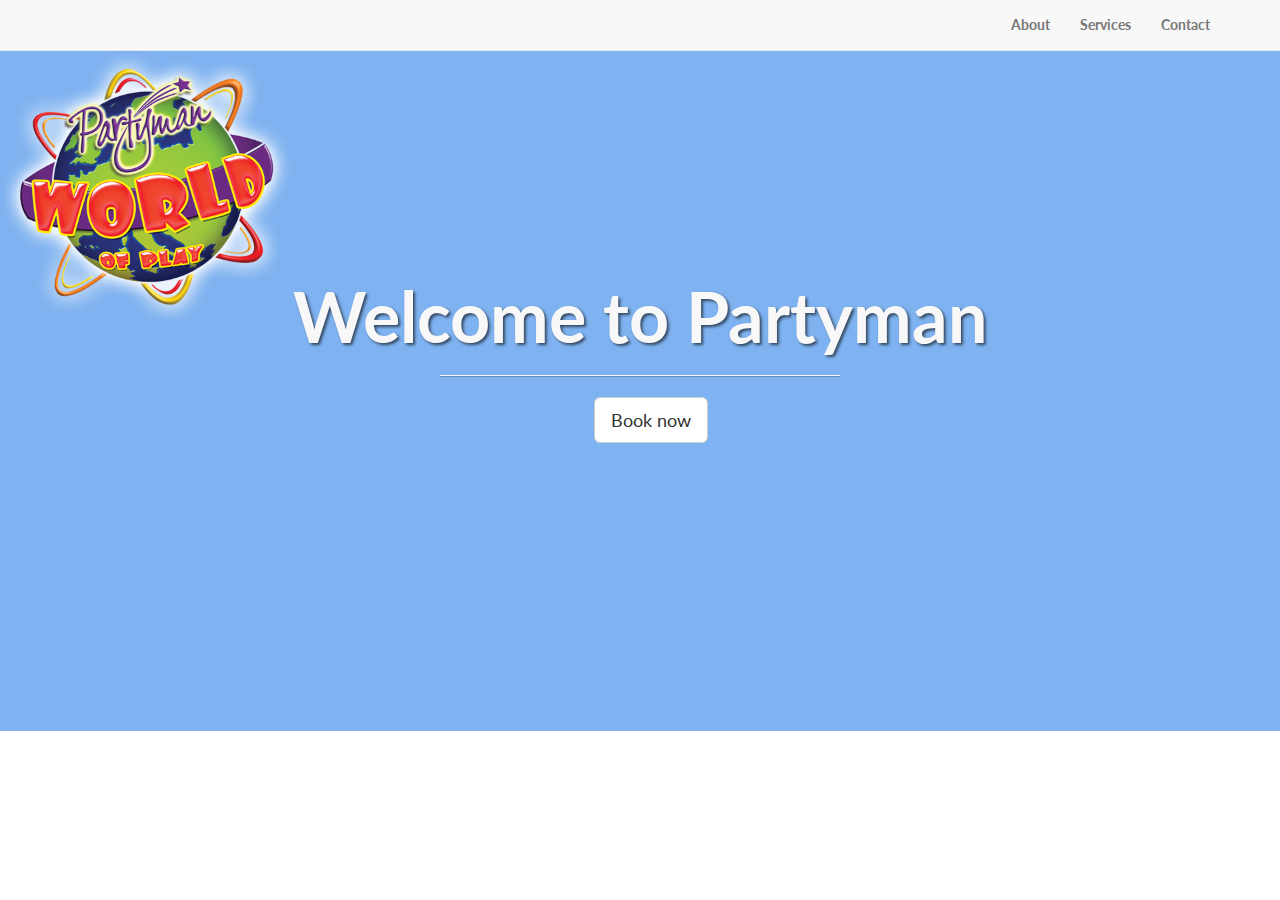
==== partyman v1/index.html @ 431a58e4 "Commit of full folder" ====
<!DOCTYPE html>
<html lang="en">

<head>

    <meta charset="utf-8">
    <meta http-equiv="X-UA-Compatible" content="IE=edge">
    <meta name="viewport" content="width=device-width, initial-scale=1">
    <meta name="description" content="">
    <meta name="author" content="">

    <title>Landing Page - Start Bootstrap Theme</title>

    <!-- Bootstrap Core CSS -->
    <link href="css/bootstrap.min.css" rel="stylesheet">

    <!-- Custom CSS -->
    <link href="css/landing-page.css" rel="stylesheet">

    <!-- Custom Fonts -->
    <link href="font-awesome/css/font-awesome.min.css" rel="stylesheet" type="text/css">
    <link href="https://fonts.googleapis.com/css?family=Lato:300,400,700,300italic,400italic,700italic" rel="stylesheet" type="text/css">

    <!-- HTML5 Shim and Respond.js IE8 support of HTML5 elements and media queries -->
    <!-- WARNING: Respond.js doesn't work if you view the page via file:// -->
    <!--[if lt IE 9]>
        <script src="https://oss.maxcdn.com/libs/html5shiv/3.7.0/html5shiv.js"></script>
        <script src="https://oss.maxcdn.com/libs/respond.js/1.4.2/respond.min.js"></script>
    <![endif]-->

</head>

<body>

    <img id="logo" src="img/logo.png" />
    <!-- Navigation -->
    <nav class="navbar navbar-default navbar-fixed-top topnav" role="navigation">
        <div class="container topnav">
            <!-- Brand and toggle get grouped for better mobile display -->
            <div class="navbar-header">
                <button type="button" class="navbar-toggle" data-toggle="collapse" data-target="#bs-example-navbar-collapse-1">
                    <span class="sr-only">Toggle navigation</span>
                    <span class="icon-bar"></span>
                    <span class="icon-bar"></span>
                    <span class="icon-bar"></span>
                </button>
                <a class="navbar-brand topnav" href="#"></a>
            </div>
            <!-- Collect the nav links, forms, and other content for toggling -->
            <div class="collapse navbar-collapse" id="bs-example-navbar-collapse-1">
                <ul class="nav navbar-nav navbar-right">
                    <li>
                        <a href="#about">About</a>
                    </li>
                    <li>
                        <a href="#services">Services</a>
                    </li>
                    <li>
                        <a href="#contact">Contact</a>
                    </li>
                </ul>
            </div>
            <!-- /.navbar-collapse -->
        </div>
        <!-- /.container -->
    </nav>


    <!-- Header -->
    <a name="about"></a>
    <div class="intro-header">
        <div class="container">

            <div class="row">
                <div class="col-lg-12">
                    <div class="intro-message">
                        <h1>Welcome to Partyman</h1>
                        <h3></h3>
                        <hr class="intro-divider">
                        <ul class="list-inline intro-social-buttons">
                            <li>
                               <!-- <a href="https://twitter.com/SBootstrap" class="btn btn-default btn-lg"><i></i> <span class="network-name"></span></a>-->
                            </li>
                            <li>
                               <!-- <a href="#" class="btn btn-default btn-lg"><i>  </i></i> <span class="network-name">Our services</span></a>-->
                            </li>
                            <li>
                                <!--<a href="html/booking.html" class="btn btn-default btn-lg"><i class=""></i> <span class="network-name">Book now</span></a>-->
                                <div class="dropdown">
                                  <button class="btn btn-default btn-lg" type="button" data-toggle="dropdown">Book now
                                  <span class=""></span></button>
                                  <ul class="dropdown-menu">
                                    <li><a href="html/booking.html">Basildon</a></li>
                                    <li><a href="html/booking.html">Lakeside</a></li>
                                    <li><a href="html/booking.html">Oxford</a></li>
                                    <li><a href="html/booking.html">Stevenage</a></li>
                                    <li><a href="html/booking.html">Wembley</a></li>
                                  </ul>
                                </div>
                            </li>
                        </ul>
                    </div>
                </div>
            </div>

        </div>
        <!-- /.container -->

    </div>
    <!-- /.intro-header -->

    <!-- Page Content -->



    <!-- jQuery -->
    <script src="js/jquery.js"></script>

    <!-- Bootstrap Core JavaScript -->
    <script src="js/bootstrap.min.js"></script>


</body>

</html>
---- partyman v1/css/landing-page.css ----
/*
 * Start Bootstrap - Landing Page (http://startbootstrap.com/)
 * Copyright 2013-2016 Start Bootstrap
 * Licensed under MIT (https://github.com/BlackrockDigital/startbootstrap/blob/gh-pages/LICENSE)
 */

body,
html {
    width: 100%;
    height: 100%;
}

body,
h1,
h2,
h3,
h4,
h5,
h6 {
    font-family: "Lato","Helvetica Neue",Helvetica,Arial,sans-serif;
    font-weight: 700;
}

.topnav {
    font-size: 14px; 
}

.lead {
    font-size: 18px;
    font-weight: 400;
}

.intro-header {
    padding-top: 50px; /* If you're making other pages, make sure there is 50px of padding to make sure the navbar doesn't overlap content! */
    padding-bottom: 50px;
    text-align: center;
    color: #f8f8f8;
    background-color: #7FB2F0;
    background-size: cover;
}

.intro-message {
    position: relative;
    padding-top: 20%;
    padding-bottom: 20%;
}

.intro-message > h1 {
    margin: 0;
    text-shadow: 2px 2px 3px rgba(0,0,0,0.6);
    font-size: 5em;
}

.intro-divider {
    width: 400px;
    border-top: 1px solid #f8f8f8;
    border-bottom: 1px solid rgba(0,0,0,0.2);
}

.intro-message > h3 {
    text-shadow: 2px 2px 3px rgba(0,0,0,0.6);
}

@media(max-width:767px) {
    .intro-message {
        padding-bottom: 15%;
    }

    .intro-message > h1 {
        font-size: 3em;
    }

    ul.intro-social-buttons > li {
        display: block;
        margin-bottom: 20px;
        padding: 0;
    }

    ul.intro-social-buttons > li:last-child {
        margin-bottom: 0;
    }

    .intro-divider {
        width: 100%;
    }
}

.network-name {
    text-transform: uppercase;
    font-size: 14px;
    font-weight: 400;
    letter-spacing: 2px;
}

.content-section-a {
    padding: 50px 0;
    background-color: #f8f8f8;
}

.content-section-b {
    padding: 50px 0;
    border-top: 1px solid #e7e7e7;
    border-bottom: 1px solid #e7e7e7;
}

.section-heading {
    margin-bottom: 30px;
}

.section-heading-spacer {
    float: left;
    width: 200px;
    border-top: 3px solid #e7e7e7;
}

.banner {
    padding: 100px 0;
    color: #f8f8f8;
    background: url(../img/banner-bg.jpg) no-repeat center center;
    background-size: cover;
}

.banner h2 {
    margin: 0;
    text-shadow: 2px 2px 3px rgba(0,0,0,0.6);
    font-size: 3em;
}

.banner ul {
    margin-bottom: 0;
}

.banner-social-buttons {
    float: right;
    margin-top: 0;
}

@media(max-width:1199px) {
    ul.banner-social-buttons {
        float: left;
        margin-top: 15px;
    }
}

@media(max-width:767px) {
    .banner h2 {
        margin: 0;
        text-shadow: 2px 2px 3px rgba(0,0,0,0.6);
        font-size: 3em;
    }

    ul.banner-social-buttons > li {
        display: block;
        margin-bottom: 20px;
        padding: 0;
    }

    ul.banner-social-buttons > li:last-child {
        margin-bottom: 0;
    }
}

footer {
    padding: 50px 0;
    background-color: #f8f8f8;
}

p.copyright {
    margin: 15px 0 0;
}

.booking-container{
    background-color: white;
    color: black;
    padding: 10px;
}

.booking-container h1{
    margin-bottom: 30px;
}

article{
    padding-top: 15px;
}

summary::-webkit-details-marker {

}
summary:focus {
    outline-style: none;
}
summary:hover{
    cursor: pointer;
}

details div{
    padding-top: 10px;
    padding-bottom: 10px;
}

#logo{
    position: absolute;
    left: 0;
    top: 50px;
    width: 300px;
}
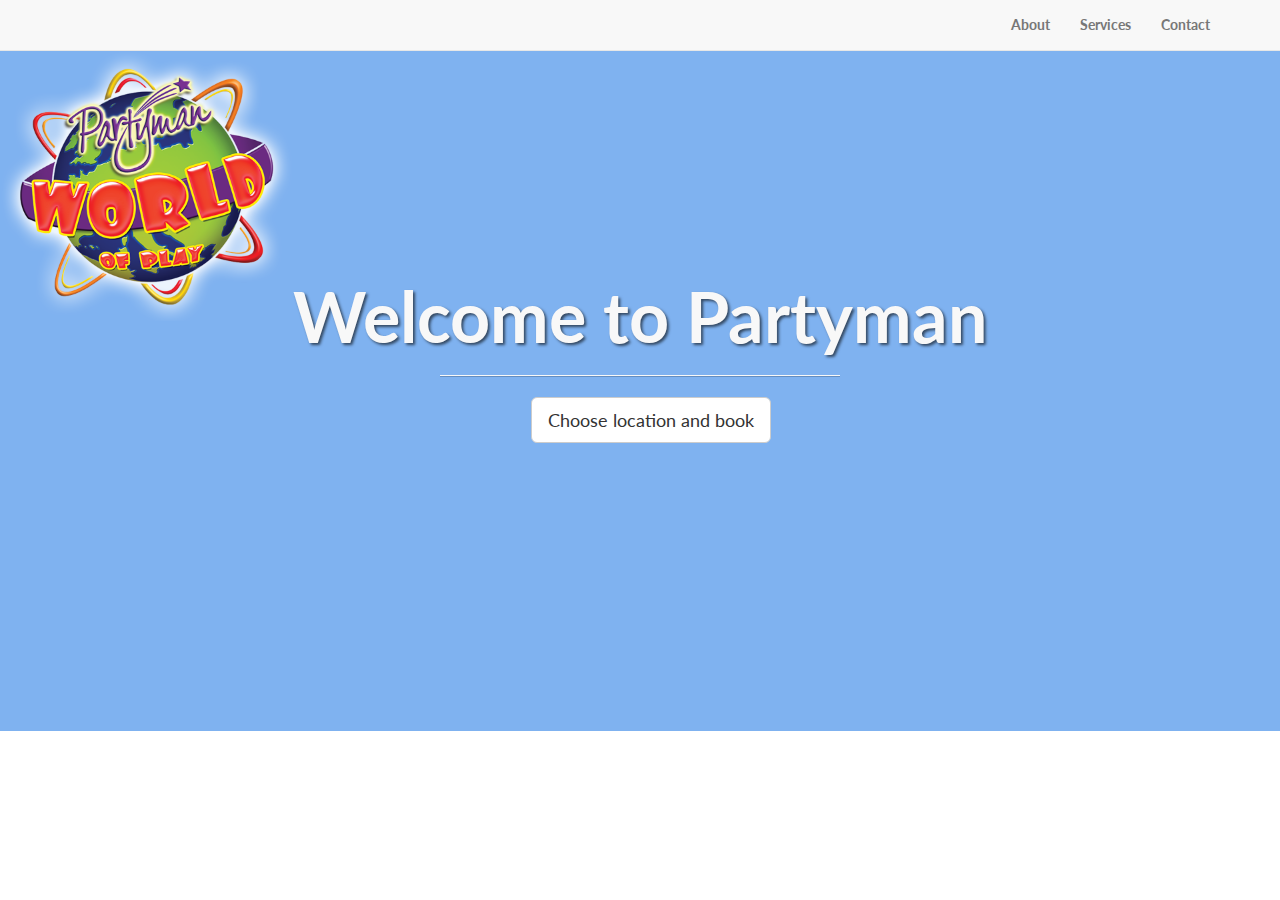
==== commit c4df4909: "change label of book button" ====
--- a/partyman v1/index.html
+++ b/partyman v1/index.html
@@ -87,7 +87,7 @@
                             <li>
                                 <!--<a href="html/booking.html" class="btn btn-default btn-lg"><i class=""></i> <span class="network-name">Book now</span></a>-->
                                 <div class="dropdown">
-                                  <button class="btn btn-default btn-lg" type="button" data-toggle="dropdown">Book now
+                                  <button class="btn btn-default btn-lg" type="button" data-toggle="dropdown">Choose location and book
                                   <span class=""></span></button>
                                   <ul class="dropdown-menu">
                                     <li><a href="html/booking.html">Basildon</a></li>
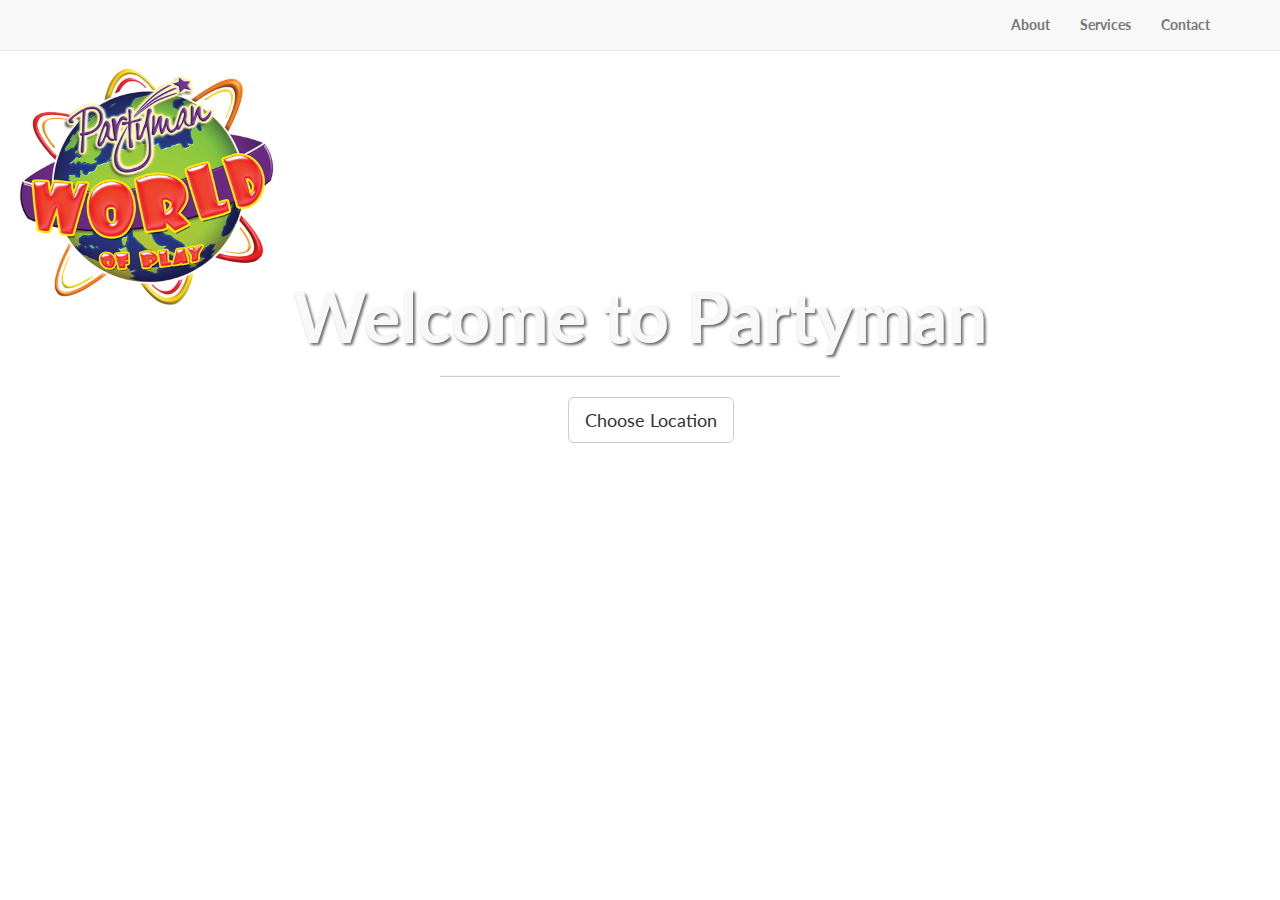
==== commit 6d7f5262: "landing-page" ====
--- a/partyman v1/index.html
+++ b/partyman v1/index.html
@@ -69,6 +69,13 @@
     <!-- Header -->
     <a name="about"></a>
     <div class="intro-header">
+         <div class="carousel slide carousel-fade" data-ride="carousel">
+          <div class= carousel-inner role="listbox">
+              <div class="item active"></div>
+              <div class="item"></div>
+              <div class="item"></div>
+          </div>
+          </div>
         <div class="container">
 
             <div class="row">
@@ -87,7 +94,7 @@
                             <li>
                                 <!--<a href="html/booking.html" class="btn btn-default btn-lg"><i class=""></i> <span class="network-name">Book now</span></a>-->
                                 <div class="dropdown">
-                                  <button class="btn btn-default btn-lg" type="button" data-toggle="dropdown">Choose location and book
+                                  <button class="btn btn-default btn-lg" type="button" data-toggle="dropdown">Choose Location
                                   <span class=""></span></button>
                                   <ul class="dropdown-menu">
                                     <li><a href="html/booking.html">Basildon</a></li>
@@ -102,7 +109,6 @@
                     </div>
                 </div>
             </div>
-
         </div>
         <!-- /.container -->
 
@@ -112,12 +118,14 @@
     <!-- Page Content -->
 
 
-
     <!-- jQuery -->
-    <script src="js/jquery.js"></script>
-
+    <script src="./js/jquery.js"></script>
+    
+    <!--scripts-->
+    <script src="./js/index.js"></script>
+    
     <!-- Bootstrap Core JavaScript -->
-    <script src="js/bootstrap.min.js"></script>
+    <script src="./js/bootstrap.min.js"></script>
 
 
 </body>
--- a/partyman v1/css/landing-page.css
+++ b/partyman v1/css/landing-page.css
@@ -21,6 +21,89 @@
     font-weight: 700;
 }
 
+html {
+    position: relative;
+    min-height: 100%;
+}
+.carousel-fade .carousel-inner .item {
+    opacity: 0;
+    transition-property: opacity;
+}
+.carousel-fade .carousel-inner .active {
+    opacity: 1;
+}
+.carousel-fade .carousel-inner .active.left,
+.carousel-fade .carousel-inner .active.right {
+    left: 0;
+    opacity: 0;
+    z-index: 1;
+}
+.carousel-fade .carousel-inner .next.left,
+.carousel-fade .carousel-inner .prev.right {
+    opacity: 1;
+}
+.carousel-fade .carousel-control {
+    z-index: 2;
+}
+@media all and (transform-3d),
+(-webkit-transform-3d) {
+    .carousel-fade .carousel-inner > .item.next,
+    .carousel-fade .carousel-inner > .item.active.right {
+        opacity: 0;
+        -webkit-transform: translate3d(0, 0, 0);
+        transform: translate3d(0, 0, 0);
+    }
+    .carousel-fade .carousel-inner > .item.prev,
+    .carousel-fade .carousel-inner > .item.active.left {
+        opacity: 0;
+        -webkit-transform: translate3d(0, 0, 0);
+        transform: translate3d(0, 0, 0);
+    }
+    .carousel-fade .carousel-inner > .item.next.left,
+    .carousel-fade .carousel-inner > .item.prev.right,
+    .carousel-fade .carousel-inner > .item.active {
+        opacity: 1;
+        -webkit-transform: translate3d(0, 0, 0);
+        transform: translate3d(0, 0, 0);
+    }
+}
+.item:nth-child(1) {
+    background: url(https://ununsplash.imgix.net/photo-1417021423914-070979c8eb34?q=75&fm=jpg&s=55746bd56e02a131b1e48c12196ea866) no-repeat center center fixed;
+    -webkit-background-size: cover;
+    -moz-background-size: cover;
+    -o-background-size: cover;
+    background-size: cover;
+}
+.item:nth-child(2) {
+    background: url(https://ununsplash.imgix.net/reserve/oY3ayprWQlewtG7N4OXl_DSC_5225-2.jpg?q=75&fm=jpg&s=85ab821f3fa535036a68155aab571bad) no-repeat center center fixed;
+    -webkit-background-size: cover;
+    -moz-background-size: cover;
+    -o-background-size: cover;
+    background-size: cover;
+}
+.item:nth-child(3) {
+    background: url(https://unsplash.imgix.net/photo-1414073875831-b47709631146?q=75&fm=jpg&s=731b6d5150eea8bafa63ae8194e72ebd) no-repeat center center fixed;
+    -webkit-background-size: cover;
+    -moz-background-size: cover;
+    -o-background-size: cover;
+    background-size: cover;
+}
+.carousel {
+    z-index: -99;
+}
+.carousel .item {
+    position: fixed;
+    width: 100%;
+    height: 100%;
+}
+.title {
+  text-align: center;
+  margin-top: 20px;
+  padding: 10px;
+  text-shadow: 2px 2px #000;
+  color: #FFF;
+}
+
 .topnav {
     font-size: 14px; 
 }
@@ -35,8 +118,8 @@
     padding-bottom: 50px;
     text-align: center;
     color: #f8f8f8;
-    background-color: #7FB2F0;
-    background-size: cover;
+    background-size: cover;
+    overflow: visible;
 }
 
 .intro-message {
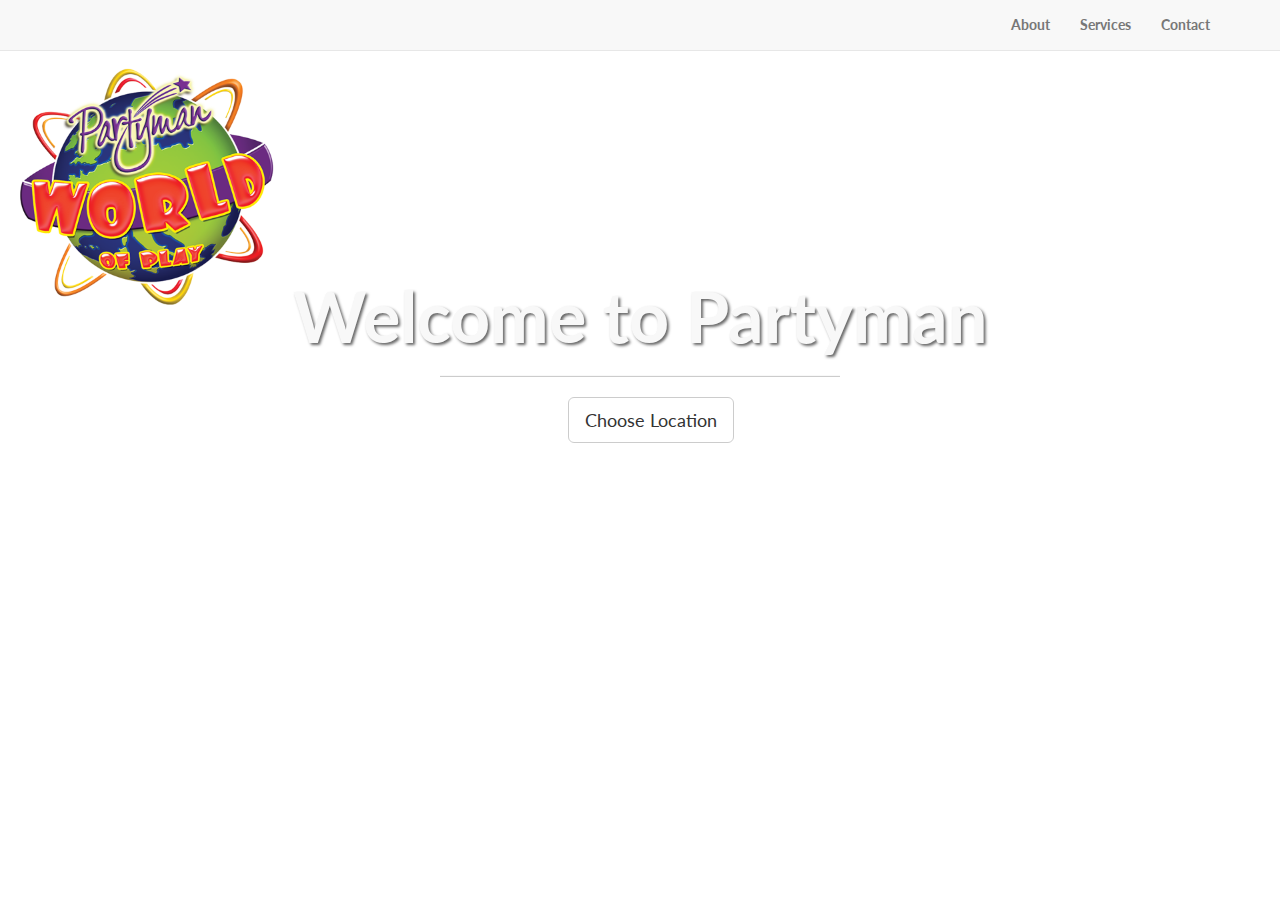
==== commit 5ece5069: "modal" ====
--- a/partyman v1/index.html
+++ b/partyman v1/index.html
@@ -110,7 +110,7 @@
                 </div>
             </div>
         </div>
-        <!-- /.container -->
+    <!-- /.container -->
 
     </div>
     <!-- /.intro-header -->
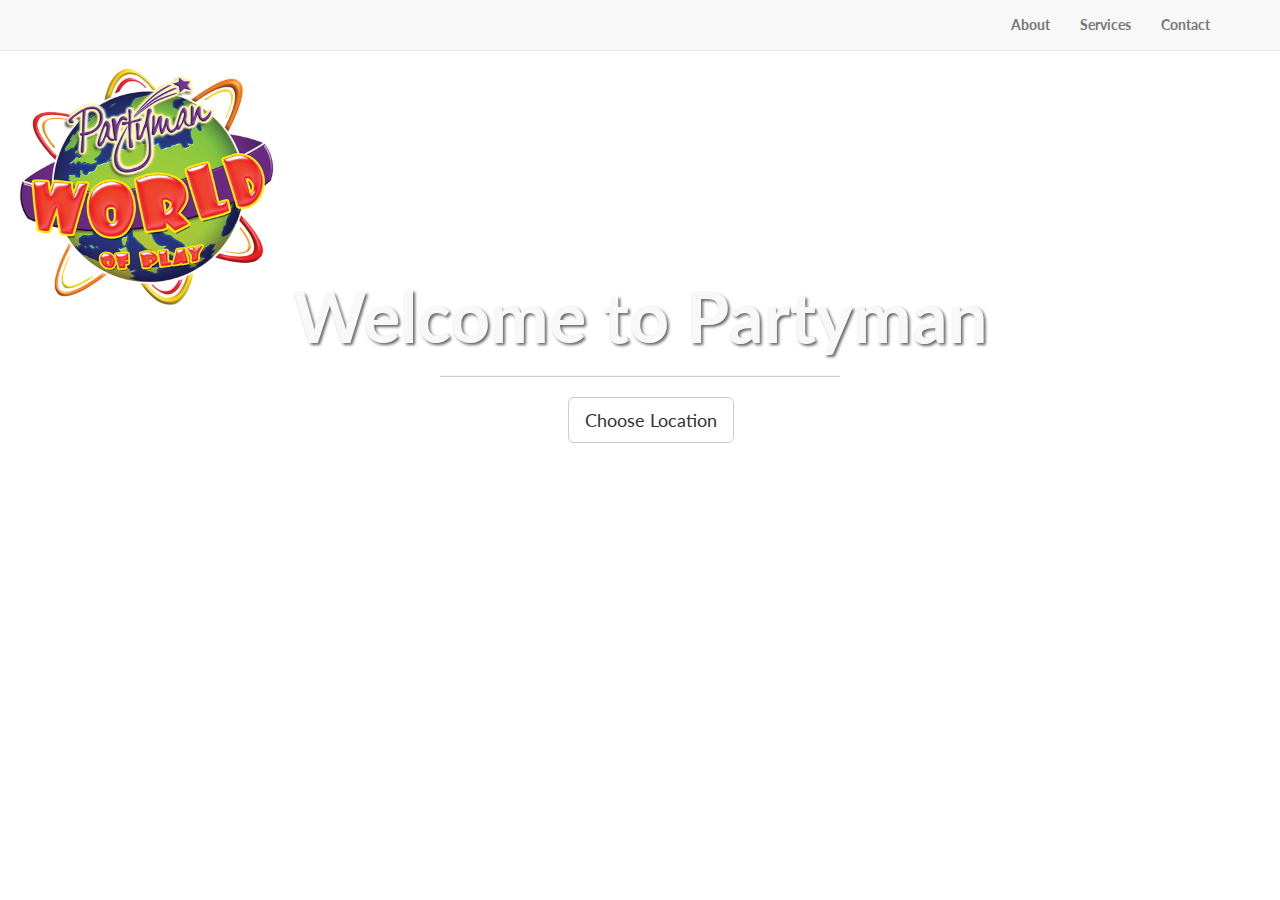
==== commit f711b7d4: "." ====
--- a/partyman v1/index.html
+++ b/partyman v1/index.html
@@ -33,10 +33,9 @@
 <body>
 
     <img id="logo" src="img/logo.png" />
-    <!-- Navigation -->
+    
     <nav class="navbar navbar-default navbar-fixed-top topnav" role="navigation">
         <div class="container topnav">
-            <!-- Brand and toggle get grouped for better mobile display -->
             <div class="navbar-header">
                 <button type="button" class="navbar-toggle" data-toggle="collapse" data-target="#bs-example-navbar-collapse-1">
                     <span class="sr-only">Toggle navigation</span>
@@ -46,7 +45,6 @@
                 </button>
                 <a class="navbar-brand topnav" href="#"></a>
             </div>
-            <!-- Collect the nav links, forms, and other content for toggling -->
             <div class="collapse navbar-collapse" id="bs-example-navbar-collapse-1">
                 <ul class="nav navbar-nav navbar-right">
                     <li>
@@ -60,9 +58,7 @@
                     </li>
                 </ul>
             </div>
-            <!-- /.navbar-collapse -->
         </div>
-        <!-- /.container -->
     </nav>
 
 
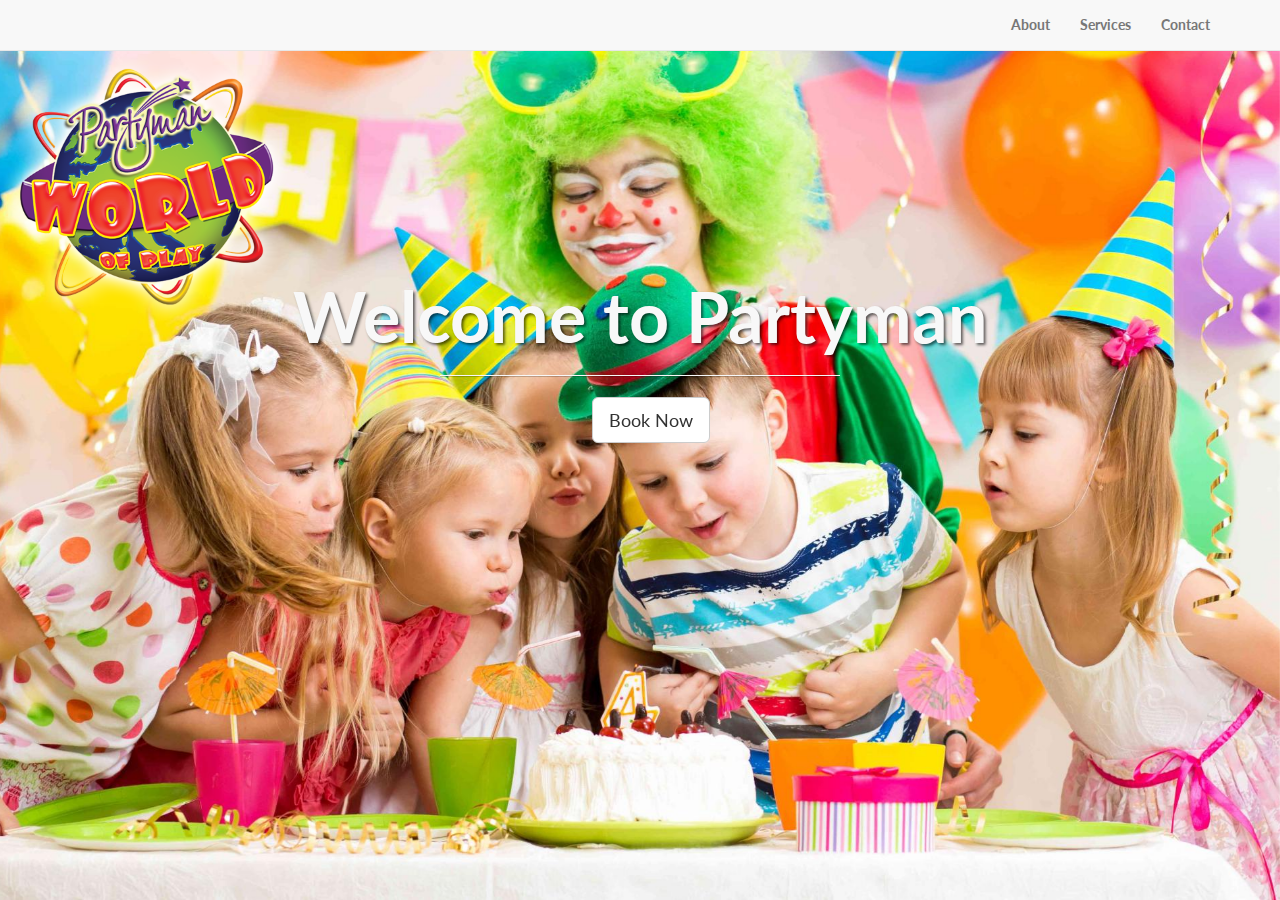
==== commit dbbdb68c: "front page" ====
--- a/partyman v1/index.html
+++ b/partyman v1/index.html
@@ -33,7 +33,7 @@
 <body>
 
     <img id="logo" src="img/logo.png" />
-    
+
     <nav class="navbar navbar-default navbar-fixed-top topnav" role="navigation">
         <div class="container topnav">
             <div class="navbar-header">
@@ -89,7 +89,7 @@
                             </li>
                             <li>
                                 <!--<a href="html/booking.html" class="btn btn-default btn-lg"><i class=""></i> <span class="network-name">Book now</span></a>-->
-                                <div class="dropdown">
+                                <!--<div class="dropdown">
                                   <button class="btn btn-default btn-lg" type="button" data-toggle="dropdown">Choose Location
                                   <span class=""></span></button>
                                   <ul class="dropdown-menu">
@@ -99,7 +99,8 @@
                                     <li><a href="html/booking.html">Stevenage</a></li>
                                     <li><a href="html/booking.html">Wembley</a></li>
                                   </ul>
-                                </div>
+                                </div> -->
+                                 <a href="html/booking.html"><button class="btn btn-default btn-lg" type="button">Book Now</button></a>
                             </li>
                         </ul>
                     </div>
--- a/partyman v1/css/landing-page.css
+++ b/partyman v1/css/landing-page.css
@@ -68,27 +68,30 @@
     }
 }
 .item:nth-child(1) {
-    background: url(https://ununsplash.imgix.net/photo-1417021423914-070979c8eb34?q=75&fm=jpg&s=55746bd56e02a131b1e48c12196ea866) no-repeat center center fixed;
+    background: url(../img/party4.jpg) no-repeat center center fixed;
     -webkit-background-size: cover;
     -moz-background-size: cover;
     -o-background-size: cover;
     background-size: cover;
 }
 .item:nth-child(2) {
-    background: url(https://ununsplash.imgix.net/reserve/oY3ayprWQlewtG7N4OXl_DSC_5225-2.jpg?q=75&fm=jpg&s=85ab821f3fa535036a68155aab571bad) no-repeat center center fixed;
+    background: url(../img/party5.jpg) no-repeat center center fixed;
     -webkit-background-size: cover;
     -moz-background-size: cover;
     -o-background-size: cover;
     background-size: cover;
 }
 .item:nth-child(3) {
-    background: url(https://unsplash.imgix.net/photo-1414073875831-b47709631146?q=75&fm=jpg&s=731b6d5150eea8bafa63ae8194e72ebd) no-repeat center center fixed;
+    background: url(../img/party6.jpg) no-repeat center center fixed;
     -webkit-background-size: cover;
     -moz-background-size: cover;
     -o-background-size: cover;
     background-size: cover;
 }
 .carousel {
+    position: absolute;
+    top: 0;
+    left: 0;
     z-index: -99;
 }
 .carousel .item {
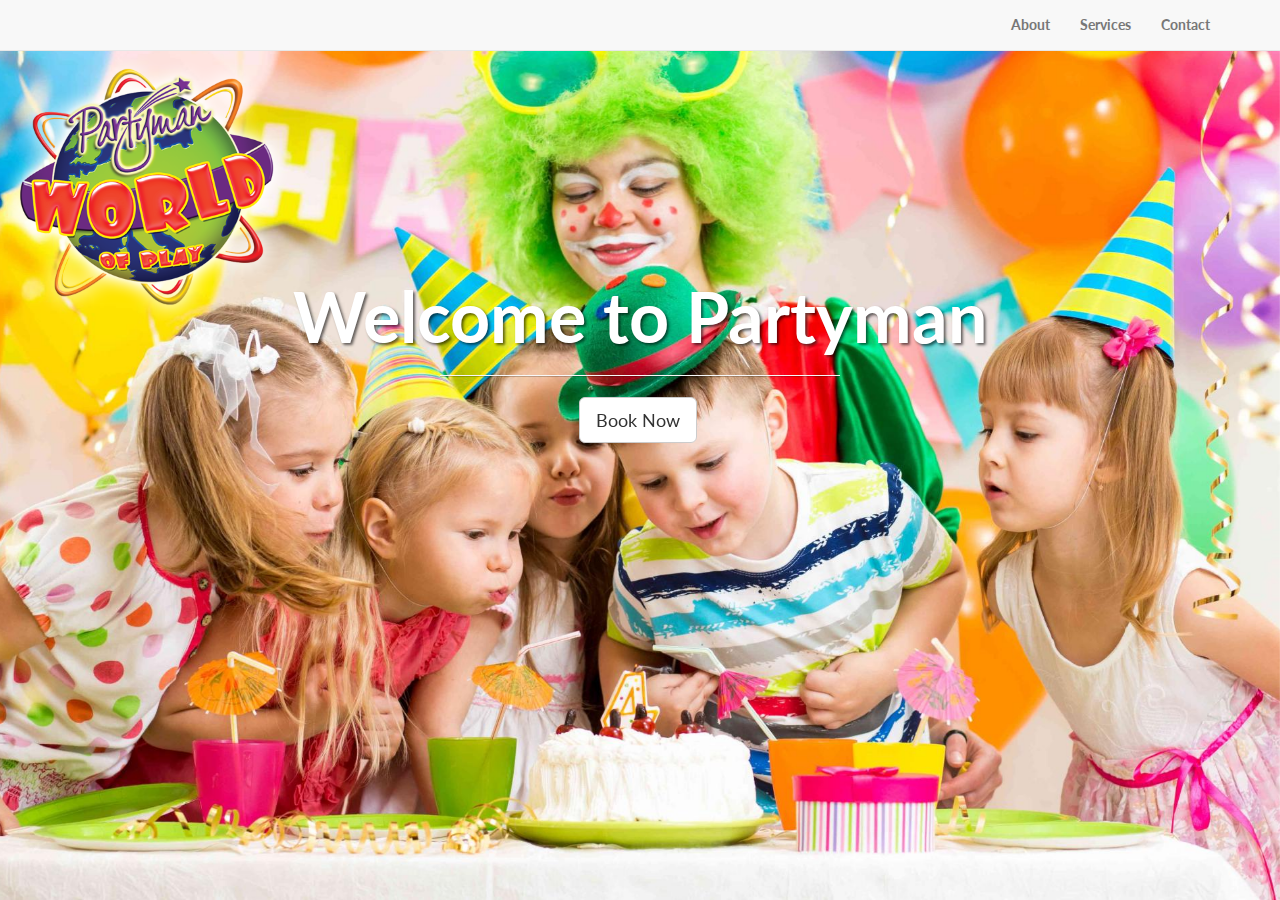
==== commit 97225458: "blabla" ====
--- a/partyman v1/index.html
+++ b/partyman v1/index.html
@@ -11,22 +11,12 @@
 
     <title>Landing Page - Start Bootstrap Theme</title>
 
-    <!-- Bootstrap Core CSS -->
     <link href="css/bootstrap.min.css" rel="stylesheet">
 
-    <!-- Custom CSS -->
     <link href="css/landing-page.css" rel="stylesheet">
 
-    <!-- Custom Fonts -->
     <link href="font-awesome/css/font-awesome.min.css" rel="stylesheet" type="text/css">
     <link href="https://fonts.googleapis.com/css?family=Lato:300,400,700,300italic,400italic,700italic" rel="stylesheet" type="text/css">
-
-    <!-- HTML5 Shim and Respond.js IE8 support of HTML5 elements and media queries -->
-    <!-- WARNING: Respond.js doesn't work if you view the page via file:// -->
-    <!--[if lt IE 9]>
-        <script src="https://oss.maxcdn.com/libs/html5shiv/3.7.0/html5shiv.js"></script>
-        <script src="https://oss.maxcdn.com/libs/respond.js/1.4.2/respond.min.js"></script>
-    <![endif]-->
 
 </head>
 
@@ -61,8 +51,6 @@
         </div>
     </nav>
 
-
-    <!-- Header -->
     <a name="about"></a>
     <div class="intro-header">
          <div class="carousel slide carousel-fade" data-ride="carousel">
@@ -82,24 +70,6 @@
                         <hr class="intro-divider">
                         <ul class="list-inline intro-social-buttons">
                             <li>
-                               <!-- <a href="https://twitter.com/SBootstrap" class="btn btn-default btn-lg"><i></i> <span class="network-name"></span></a>-->
-                            </li>
-                            <li>
-                               <!-- <a href="#" class="btn btn-default btn-lg"><i>  </i></i> <span class="network-name">Our services</span></a>-->
-                            </li>
-                            <li>
-                                <!--<a href="html/booking.html" class="btn btn-default btn-lg"><i class=""></i> <span class="network-name">Book now</span></a>-->
-                                <!--<div class="dropdown">
-                                  <button class="btn btn-default btn-lg" type="button" data-toggle="dropdown">Choose Location
-                                  <span class=""></span></button>
-                                  <ul class="dropdown-menu">
-                                    <li><a href="html/booking.html">Basildon</a></li>
-                                    <li><a href="html/booking.html">Lakeside</a></li>
-                                    <li><a href="html/booking.html">Oxford</a></li>
-                                    <li><a href="html/booking.html">Stevenage</a></li>
-                                    <li><a href="html/booking.html">Wembley</a></li>
-                                  </ul>
-                                </div> -->
                                  <a href="html/booking.html"><button class="btn btn-default btn-lg" type="button">Book Now</button></a>
                             </li>
                         </ul>
@@ -107,23 +77,11 @@
                 </div>
             </div>
         </div>
-    <!-- /.container -->
+    </div>
 
-    </div>
-    <!-- /.intro-header -->
-
-    <!-- Page Content -->
-
-
-    <!-- jQuery -->
     <script src="./js/jquery.js"></script>
-    
-    <!--scripts-->
     <script src="./js/index.js"></script>
-    
-    <!-- Bootstrap Core JavaScript -->
     <script src="./js/bootstrap.min.js"></script>
-
 
 </body>
 
--- a/partyman v1/css/landing-page.css
+++ b/partyman v1/css/landing-page.css
@@ -120,9 +120,9 @@
     padding-top: 50px; /* If you're making other pages, make sure there is 50px of padding to make sure the navbar doesn't overlap content! */
     padding-bottom: 50px;
     text-align: center;
-    color: #f8f8f8;
     background-size: cover;
     overflow: visible;
+    color: white !important;
 }
 
 .intro-message {
